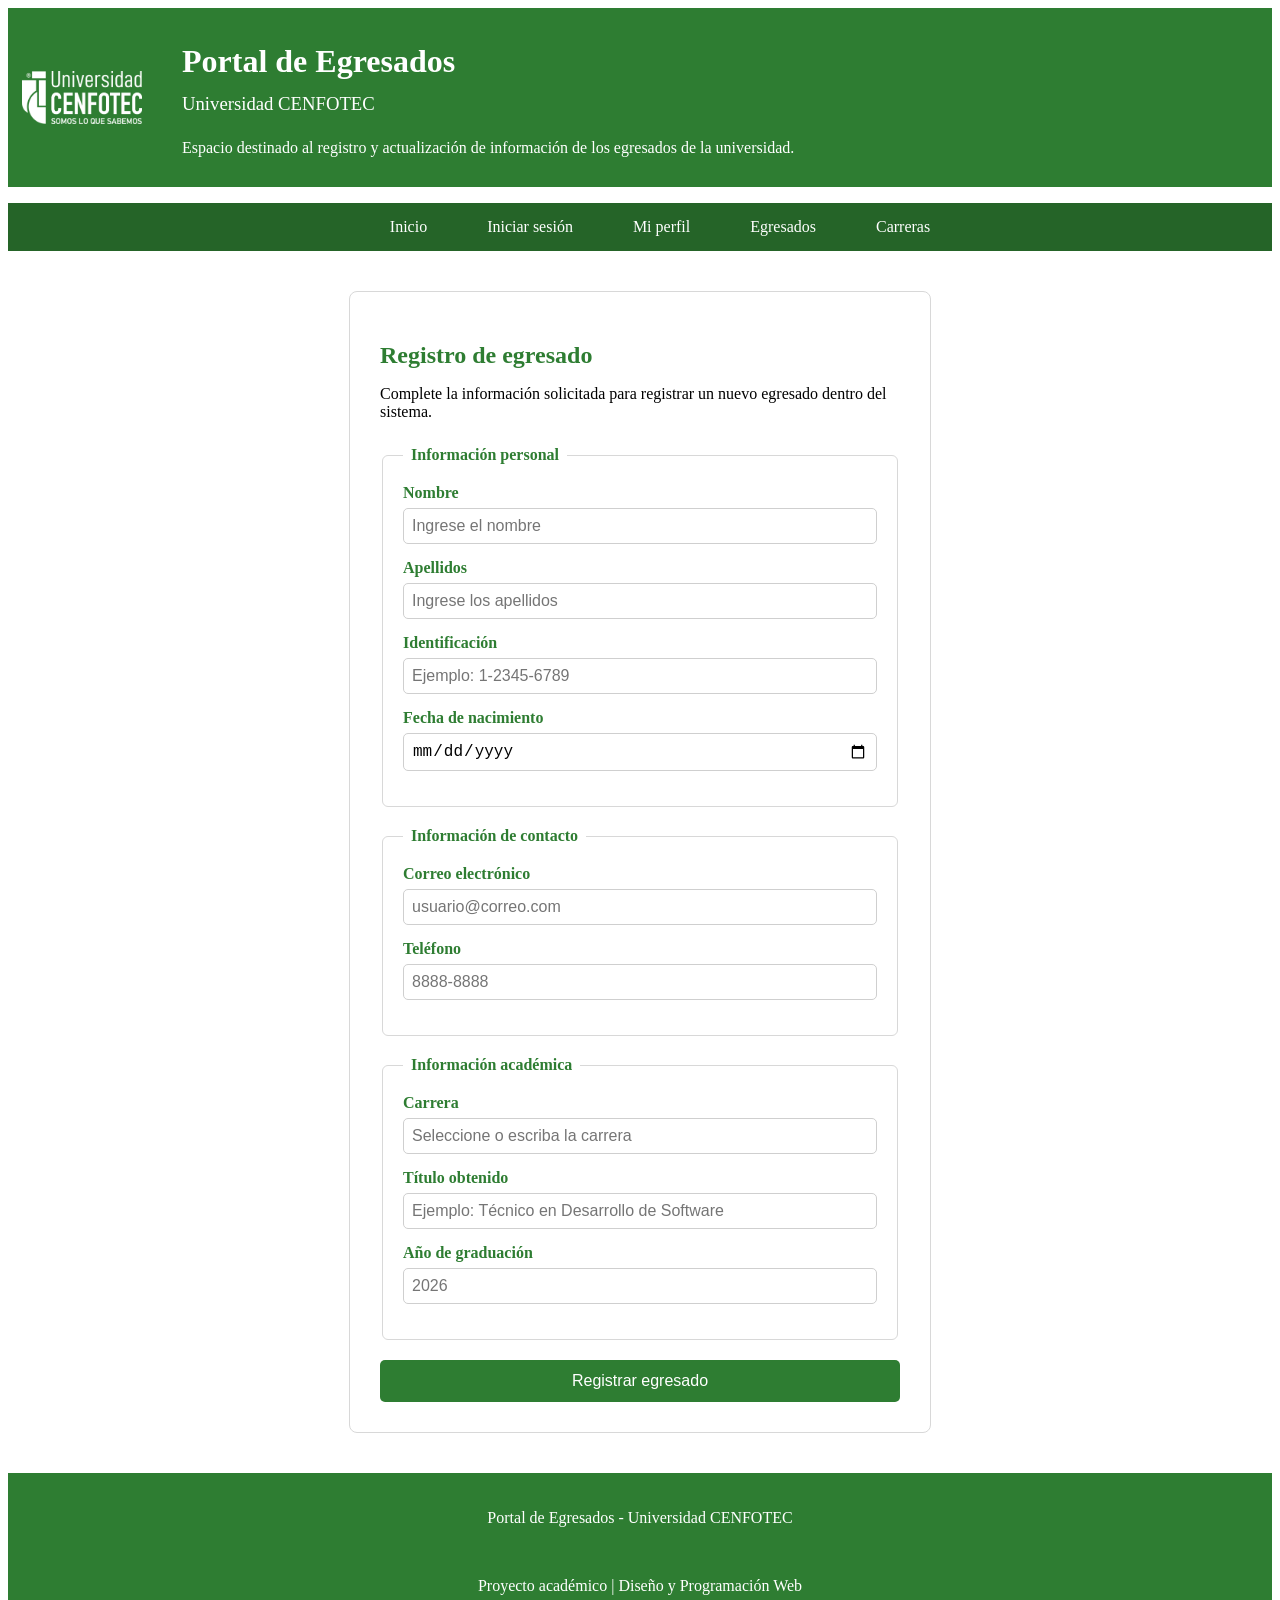
==== egresados.html @ 25c71349 "Primer avance del proyecto" ====
<!DOCTYPE html>
<html lang="es">

<head>

    <meta charset="UTF-8">
    <meta name="viewport" content="width=device-width, initial-scale=1.0">

    <title>Registro de egresado</title>

    <link rel="stylesheet" href="css/style.css">

</head>

<body>

    <header>

        <div class="encabezado">

            <img src="assets/img/logo-cenfotec.png" alt="Logo Universidad CENFOTEC">

            <div>

                <h1>Portal de Egresados</h1>

                <h3>Universidad CENFOTEC</h3>

                <p>
                    Espacio destinado al registro y actualización de información de los egresados de la universidad.
                </p>

            </div>

        </div>

    </header>

    <nav>

        <ul>

            <li><a href="index.html">Inicio</a></li>
            <li><a href="login.html">Iniciar sesión</a></li>
            <li><a href="perfil.html">Mi perfil</a></li>
            <li><a href="egresados.html">Egresados</a></li>
            <li><a href="carreras.html">Carreras</a></li>

        </ul>

    </nav>

<main>

    <section class="formulario">

        <h2>Registro de egresado</h2>

        <p class="descripcion-formulario">
            Complete la información solicitada para registrar un nuevo egresado dentro del sistema.
        </p>

        <form>

            <fieldset>

                <legend>Información personal</legend>

                <div>

                    <label for="nombre">
                        Nombre
                    </label>

                    <input
                        type="text"
                        id="nombre"
                        placeholder="Ingrese el nombre"
                        required>

                </div>

                <div>

                    <label for="apellido">
                        Apellidos
                    </label>

                    <input
                        type="text"
                        id="apellido"
                        placeholder="Ingrese los apellidos"
                        required>

                </div>

                <div>

                    <label for="identificacion">
                        Identificación
                    </label>

                    <input
                        type="text"
                        id="identificacion"
                        placeholder="Ejemplo: 1-2345-6789"
                        required>

                </div>

                <div>

                    <label for="fechaNacimiento">
                        Fecha de nacimiento
                    </label>

                    <input
                        type="date"
                        id="fechaNacimiento"
                        required>

                </div>

            </fieldset>

            <fieldset>

                <legend>Información de contacto</legend>

                <div>

                    <label for="correo">
                        Correo electrónico
                    </label>

                    <input
                        type="email"
                        id="correo"
                        placeholder="usuario@correo.com"
                        required>

                </div>

                <div>

                    <label for="telefono">
                        Teléfono
                    </label>

                    <input
                        type="tel"
                        id="telefono"
                        placeholder="8888-8888"
                        required>

                </div>

            </fieldset>

            <fieldset>

                <legend>Información académica</legend>

                <div>

                    <label for="carrera">
                        Carrera
                    </label>

                    <input
                        type="text"
                        id="carrera"
                        placeholder="Seleccione o escriba la carrera"
                        required>

                </div>

                <div>

                    <label for="titulo">
                        Título obtenido
                    </label>

                    <input
                        type="text"
                        id="titulo"
                        placeholder="Ejemplo: Técnico en Desarrollo de Software"
                        required>

                </div>

                <div>

                    <label for="graduacion">
                        Año de graduación
                    </label>

                    <input
                        type="number"
                        id="graduacion"
                        min="1980"
                        max="2100"
                        placeholder="2026"
                        required>

                </div>

            </fieldset>

            <button type="submit">

                Registrar egresado

            </button>

        </form>

    </section>

</main>

    <footer>

        <p>Portal de Egresados - Universidad CENFOTEC</p>

        <br>

        <p>
            Proyecto académico | Diseño y Programación Web
        </p>

    </footer>

</body>

</html>
---- css/style.css ----
/* ============================
   ENCABEZADO
============================ */

header{
    background-color: #2e7d32;
    color: white;
    padding: 14px;
}

header h1{
    margin-bottom: 8px;
}

header img{
    height:60px;
    margin-right:20px;
}

.encabezado div{
    display:flex;
    flex-direction:column;
    justify-content:center;
}

/* ============================
   LOGO DEL ENCABEZADO
============================ */

.encabezado{
    display: flex;
    align-items: center;
    gap: 20px;
}

.encabezado img{
    width: 120px;
    height: auto;
}

.encabezado h3{
    color: white;
    margin-top: 5px;
    margin-bottom: 8px;
    font-weight: normal;
}

/* ============================
   MENÚ
============================ */

nav{
    background-color: #256428;
}

nav ul{
    list-style: none;
    display: flex;
    justify-content: center;
}

nav li{
    margin: 0 15px;
}

nav a{
    display: block;
    color: white;
    text-decoration: none;
    padding: 15px;
}

nav a:hover{
    background-color: #3d9140;
}

/* ============================
   CONTENIDO
============================ */

main{
    width: 90%;
    max-width: 1100px;
    margin: 30px auto;
}

/* ============================
   TARJETAS
============================ */

.tarjeta{
    background-color: white;
    border-radius: 8px;
    padding: 20px;
    margin-bottom: 20px;
    border: 1px solid #d8d8d8;
}
.tarjeta h2{
    color: #2e7d32;
    margin-bottom: 10px;
}

.tarjeta h3{
    color: #2e7d32;
    margin-bottom: 10px;
}

/* ============================
   FLEXBOX
============================ */

.contenedor-flex{
    display: flex;
    justify-content: space-between;
    gap: 20px;
    flex-wrap: wrap;
}

.columna{
    flex: 1;
    min-width: 250px;
}

/* ============================
   BOTONES
============================ */

button{
    background-color: #2e7d32;
    color: white;
    border: none;
    padding: 12px 25px;
    border-radius: 5px;
    cursor: pointer;
}

button:hover{
    background-color: #256428;
}

/* ============================
   PIE DE PÁGINA
============================ */

footer{
    margin-top: 40px;
    background-color: #2e7d32;
    color: white;
    text-align: center;
    padding: 20px;
}

/* ============================
   UTILIDADES
============================ */

.texto-centro{
    text-align: center;
}

.margen-superior{
    margin-top: 20px;
}

/* ============================
   FORMULARIOS
============================ */

.formulario{

    max-width:520px;
    margin:40px auto;
    background:white;
    padding:30px;
    border:1px solid #d8d8d8;
    border-radius:8px;

}

.formulario h2{

    color:#2e7d32;
    margin-bottom:10px;

}

.descripcion-formulario{

    margin-bottom:25px;

}

.formulario form{

    margin-top:20px;

}

.formulario fieldset{

    border:1px solid #d8d8d8;
    border-radius:6px;
    padding:20px;
    margin-bottom:20px;

}

.formulario legend{

    color:#2e7d32;
    font-weight:bold;
    padding:0 8px;

}

.formulario div{

    margin-bottom:15px;

}

.formulario label{

    display:block;
    margin-bottom:6px;
    font-weight:bold;
    color:#2e7d32;

}

.formulario input,
.formulario select,
.formulario textarea{

    width:100%;
    padding:8px;
    border:1px solid #cfcfcf;
    border-radius:5px;
    font-size:16px;
    box-sizing:border-box;

}

.formulario textarea{

    resize:vertical;

}

.formulario input:focus,
.formulario select:focus,
.formulario textarea:focus{

    outline:none;
    border:1px solid #2e7d32;

}

.formulario button{

    width:100%;
    padding:12px;
    background:#2e7d32;
    color:white;
    border:none;
    border-radius:5px;
    cursor:pointer;
    font-size:16px;
    transition:background-color 0.2s;

}

.formulario button:hover{

    background:#256428;

}
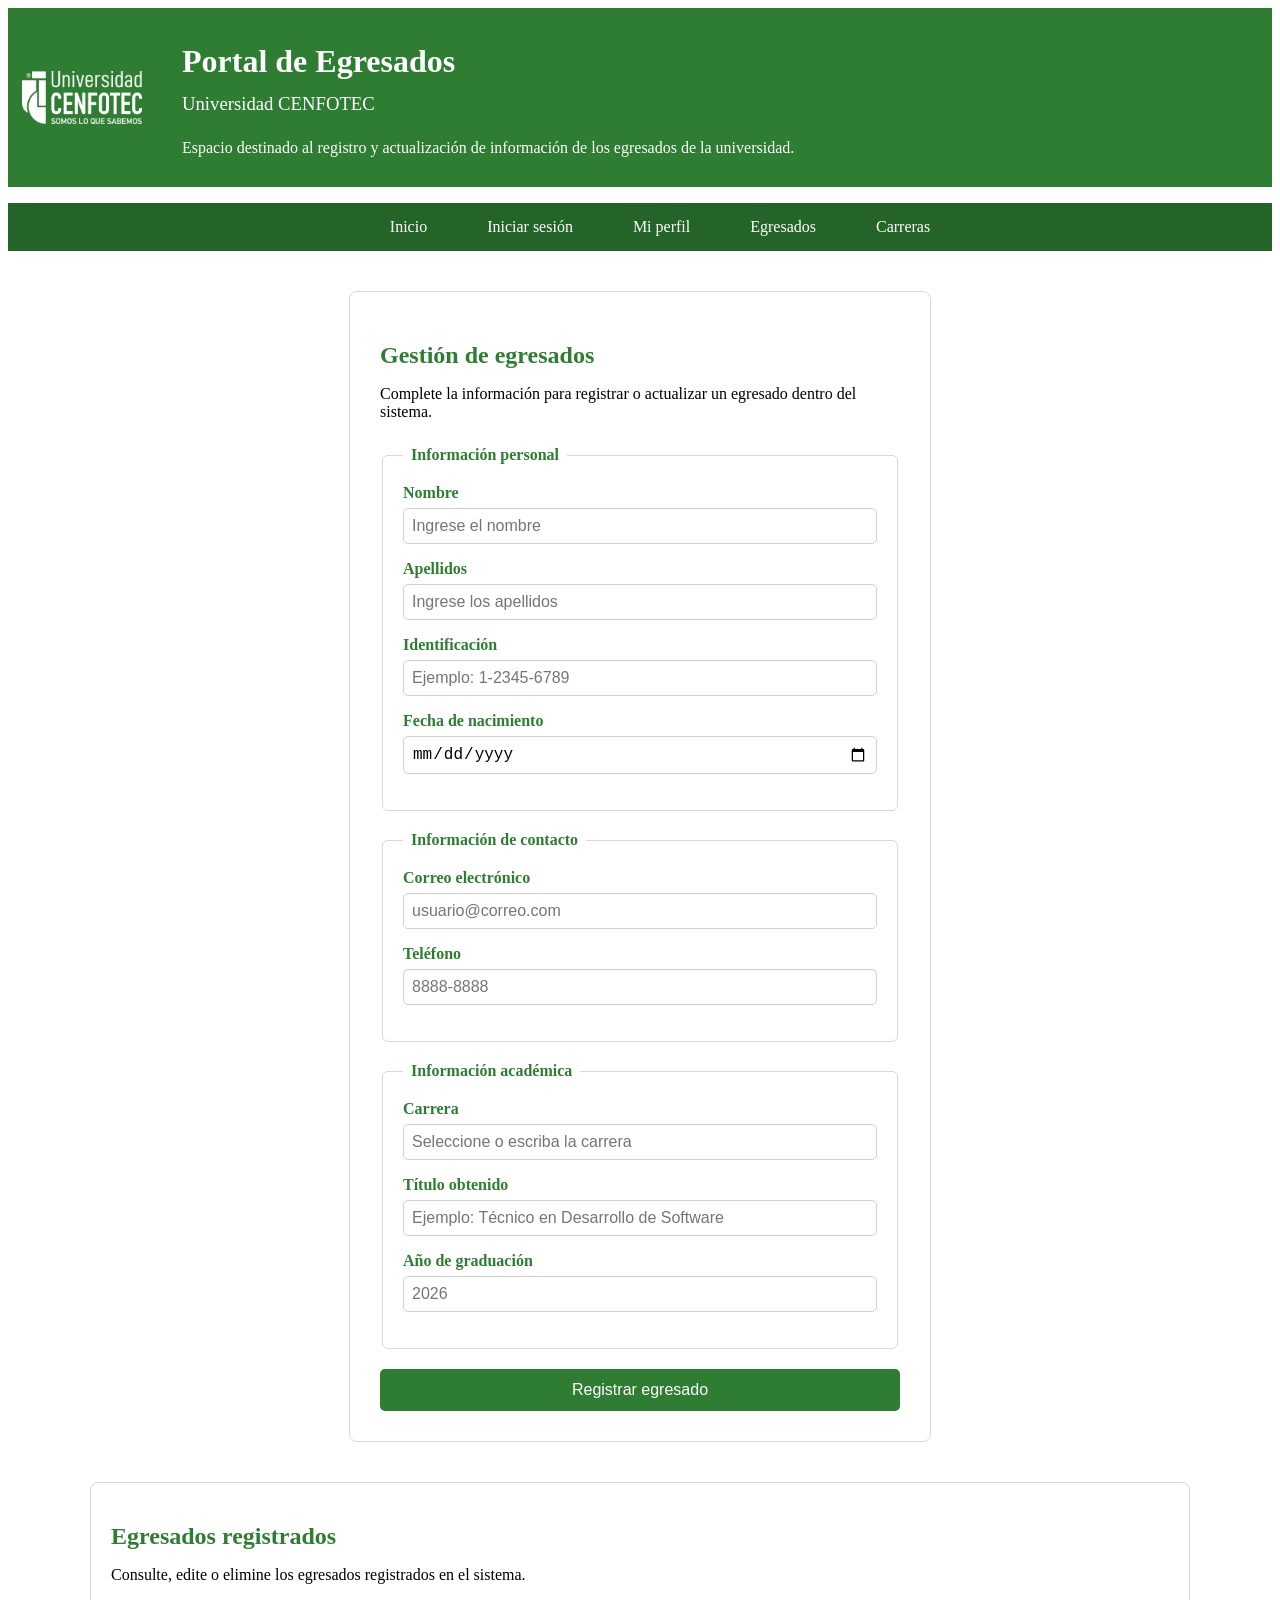
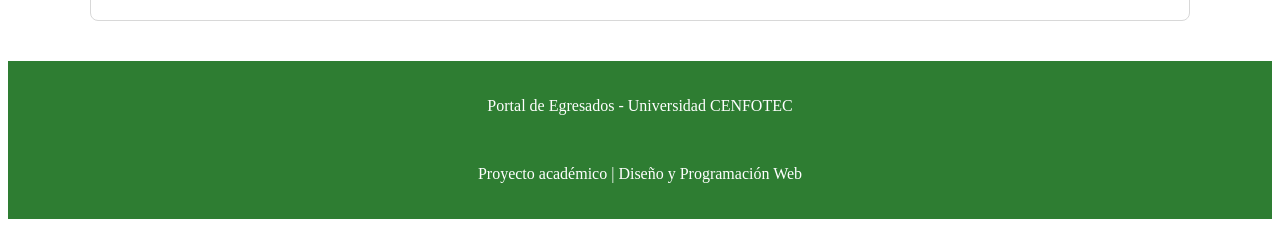
==== commit d0739009: "Actualización de gestión de egresados" ====
--- a/egresados.html
+++ b/egresados.html
@@ -6,7 +6,7 @@
     <meta charset="UTF-8">
     <meta name="viewport" content="width=device-width, initial-scale=1.0">
 
-    <title>Registro de egresado</title>
+    <title>Gestión de egresados</title>
 
     <link rel="stylesheet" href="css/style.css">
 
@@ -50,174 +50,194 @@
 
     </nav>
 
-<main>
-
-    <section class="formulario">
-
-        <h2>Registro de egresado</h2>
-
-        <p class="descripcion-formulario">
-            Complete la información solicitada para registrar un nuevo egresado dentro del sistema.
-        </p>
-
-        <form>
-
-            <fieldset>
-
-                <legend>Información personal</legend>
-
-                <div>
-
-                    <label for="nombre">
-                        Nombre
-                    </label>
-
-                    <input
-                        type="text"
-                        id="nombre"
-                        placeholder="Ingrese el nombre"
-                        required>
-
-                </div>
-
-                <div>
-
-                    <label for="apellido">
-                        Apellidos
-                    </label>
-
-                    <input
-                        type="text"
-                        id="apellido"
-                        placeholder="Ingrese los apellidos"
-                        required>
-
-                </div>
-
-                <div>
-
-                    <label for="identificacion">
-                        Identificación
-                    </label>
-
-                    <input
-                        type="text"
-                        id="identificacion"
-                        placeholder="Ejemplo: 1-2345-6789"
-                        required>
-
-                </div>
-
-                <div>
-
-                    <label for="fechaNacimiento">
-                        Fecha de nacimiento
-                    </label>
-
-                    <input
-                        type="date"
-                        id="fechaNacimiento"
-                        required>
-
-                </div>
-
-            </fieldset>
-
-            <fieldset>
-
-                <legend>Información de contacto</legend>
-
-                <div>
-
-                    <label for="correo">
-                        Correo electrónico
-                    </label>
-
-                    <input
-                        type="email"
-                        id="correo"
-                        placeholder="usuario@correo.com"
-                        required>
-
-                </div>
-
-                <div>
-
-                    <label for="telefono">
-                        Teléfono
-                    </label>
-
-                    <input
-                        type="tel"
-                        id="telefono"
-                        placeholder="8888-8888"
-                        required>
-
-                </div>
-
-            </fieldset>
-
-            <fieldset>
-
-                <legend>Información académica</legend>
-
-                <div>
-
-                    <label for="carrera">
-                        Carrera
-                    </label>
-
-                    <input
-                        type="text"
-                        id="carrera"
-                        placeholder="Seleccione o escriba la carrera"
-                        required>
-
-                </div>
-
-                <div>
-
-                    <label for="titulo">
-                        Título obtenido
-                    </label>
-
-                    <input
-                        type="text"
-                        id="titulo"
-                        placeholder="Ejemplo: Técnico en Desarrollo de Software"
-                        required>
-
-                </div>
-
-                <div>
-
-                    <label for="graduacion">
-                        Año de graduación
-                    </label>
-
-                    <input
-                        type="number"
-                        id="graduacion"
-                        min="1980"
-                        max="2100"
-                        placeholder="2026"
-                        required>
-
-                </div>
-
-            </fieldset>
-
-            <button type="submit">
-
-                Registrar egresado
-
-            </button>
-
-        </form>
-
-    </section>
-
-</main>
+    <main>
+
+        <section class="formulario">
+
+            <h2>Gestión de egresados</h2>
+
+            <p class="descripcion-formulario">
+                Complete la información para registrar o actualizar un egresado dentro del sistema.
+            </p>
+
+            <form id="formEgresado">
+
+                <fieldset>
+
+                    <legend>Información personal</legend>
+
+                    <div>
+
+                        <label for="nombre">
+                            Nombre
+                        </label>
+
+                        <input
+                            type="text"
+                            id="nombre"
+                            placeholder="Ingrese el nombre">
+
+                        <p id="errorNombre" class="mensaje-error"></p>
+
+                    </div>
+
+                    <div>
+
+                        <label for="apellido">
+                            Apellidos
+                        </label>
+
+                        <input
+                            type="text"
+                            id="apellido"
+                            placeholder="Ingrese los apellidos">
+
+                        <p id="errorApellido" class="mensaje-error"></p>
+
+                    </div>
+
+                    <div>
+
+                        <label for="identificacion">
+                            Identificación
+                        </label>
+
+                        <input
+                            type="text"
+                            id="identificacion"
+                            placeholder="Ejemplo: 1-2345-6789">
+
+                        <p id="errorIdentificacion" class="mensaje-error"></p>
+
+                    </div>
+
+                    <div>
+
+                        <label for="fechaNacimiento">
+                            Fecha de nacimiento
+                        </label>
+
+                        <input
+                            type="date"
+                            id="fechaNacimiento">
+
+                        <p id="errorFechaNacimiento" class="mensaje-error"></p>
+
+                    </div>
+
+                </fieldset>
+
+                <fieldset>
+
+                    <legend>Información de contacto</legend>
+
+                    <div>
+
+                        <label for="correo">
+                            Correo electrónico
+                        </label>
+
+                        <input
+                            type="email"
+                            id="correo"
+                            placeholder="usuario@correo.com">
+
+                        <p id="errorCorreo" class="mensaje-error"></p>
+
+                    </div>
+
+                    <div>
+
+                        <label for="telefono">
+                            Teléfono
+                        </label>
+
+                        <input
+                            type="tel"
+                            id="telefono"
+                            placeholder="8888-8888">
+
+                        <p id="errorTelefono" class="mensaje-error"></p>
+
+                    </div>
+
+                </fieldset>
+
+                <fieldset>
+
+                    <legend>Información académica</legend>
+
+                    <div>
+
+                        <label for="carrera">
+                            Carrera
+                        </label>
+
+                        <input
+                            type="text"
+                            id="carrera"
+                            placeholder="Seleccione o escriba la carrera">
+
+                        <p id="errorCarrera" class="mensaje-error"></p>
+
+                    </div>
+
+                    <div>
+
+                        <label for="titulo">
+                            Título obtenido
+                        </label>
+
+                        <input
+                            type="text"
+                            id="titulo"
+                            placeholder="Ejemplo: Técnico en Desarrollo de Software">
+
+                        <p id="errorTitulo" class="mensaje-error"></p>
+
+                    </div>
+
+                    <div>
+
+                        <label for="graduacion">
+                            Año de graduación
+                        </label>
+
+                        <input
+                            type="number"
+                            id="graduacion"
+                            placeholder="2026">
+
+                        <p id="errorGraduacion" class="mensaje-error"></p>
+
+                    </div>
+
+                </fieldset>
+
+                <button type="submit" id="botonEgresado">
+                    Registrar egresado
+                </button>
+
+            </form>
+
+        </section>
+
+
+        <section class="tarjeta">
+
+            <h2>Egresados registrados</h2>
+
+            <p>
+                Consulte, edite o elimine los egresados registrados en el sistema.
+            </p>
+
+            <div id="listaEgresados" class="lista-registros">
+
+            </div>
+
+        </section>
+
+    </main>
 
     <footer>
 
@@ -231,6 +251,8 @@
 
     </footer>
 
+    <script src="js/egresados.js"></script>
+
 </body>
 
 </html>
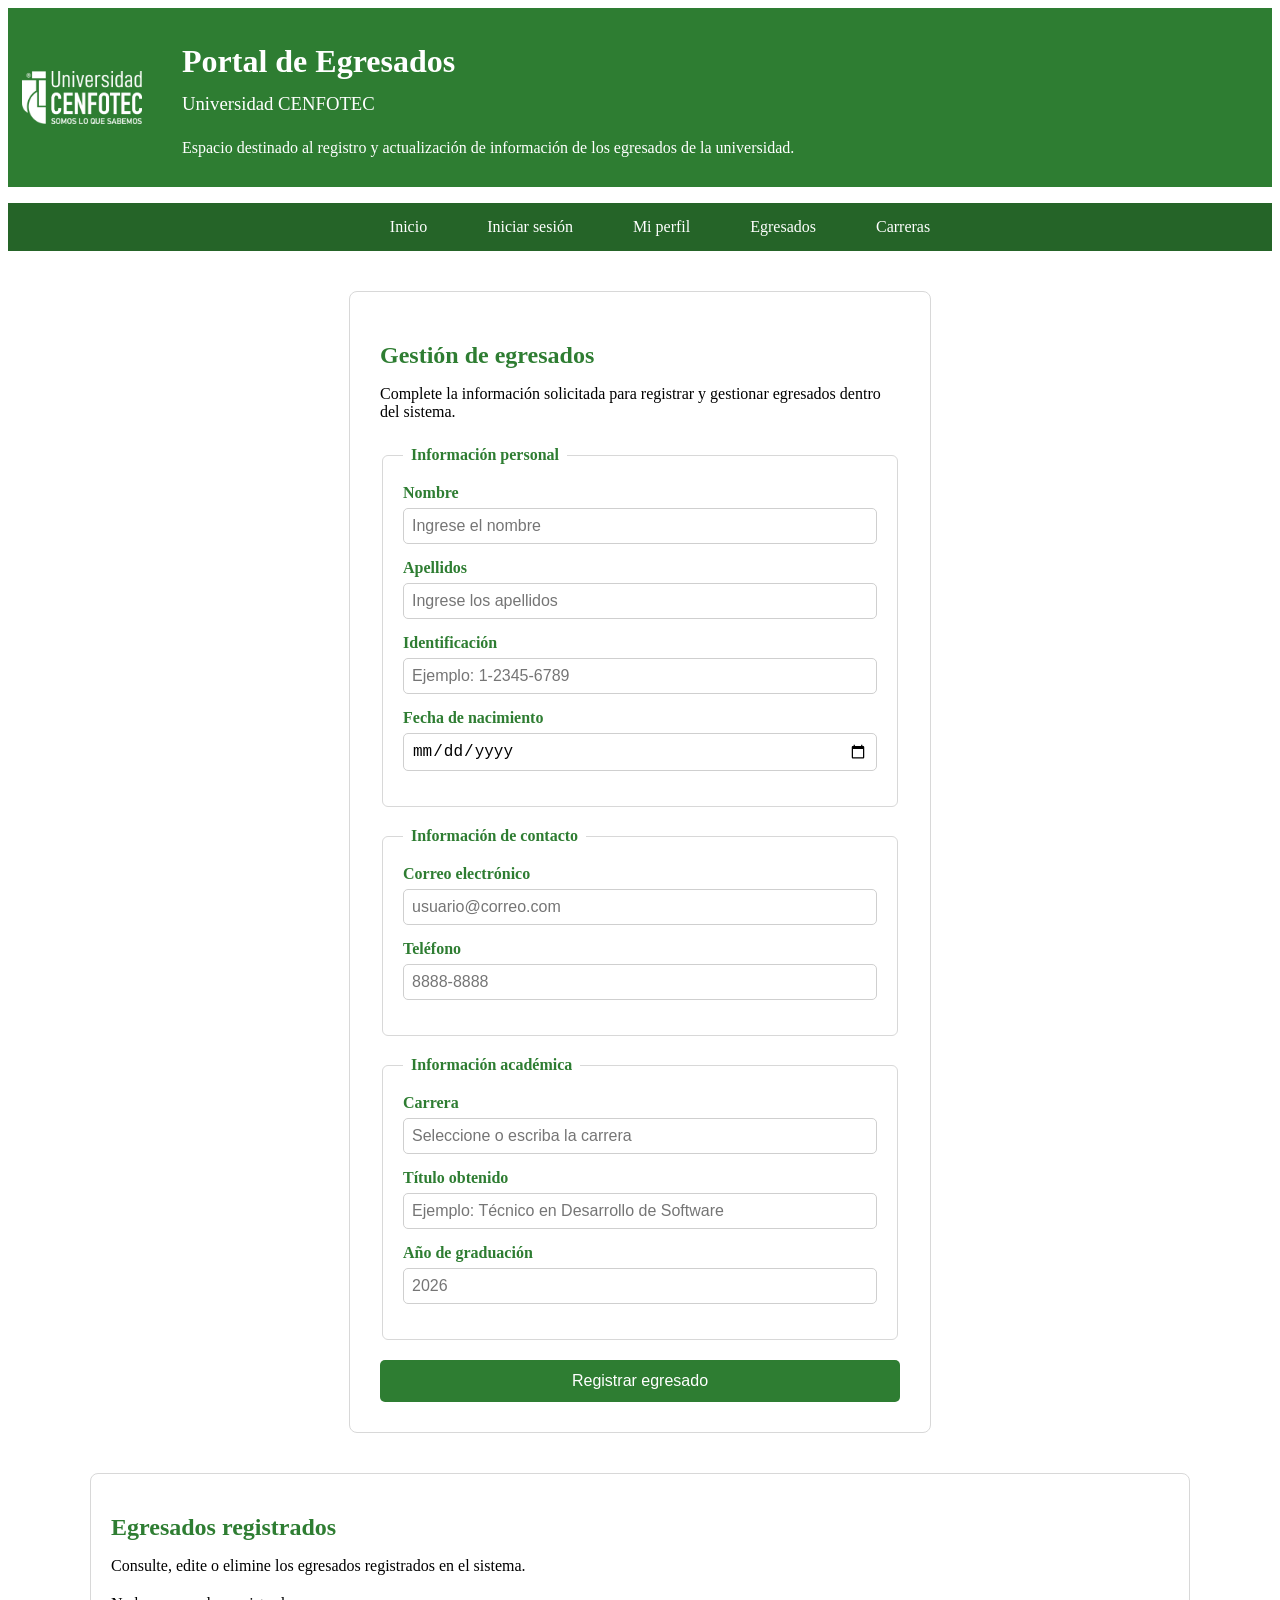
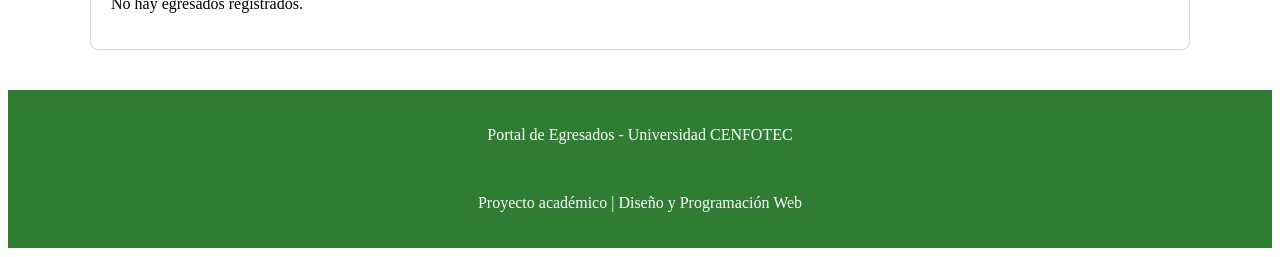
==== commit 5f836e0f: "Mejora de descripción de gestión de egresados" ====
--- a/egresados.html
+++ b/egresados.html
@@ -57,7 +57,7 @@
             <h2>Gestión de egresados</h2>
 
             <p class="descripcion-formulario">
-                Complete la información para registrar o actualizar un egresado dentro del sistema.
+                Complete la información solicitada para registrar y gestionar egresados dentro del sistema.
             </p>
 
             <form id="formEgresado">
--- a/css/style.css
+++ b/css/style.css
@@ -274,4 +274,76 @@
 
     background:#256428;
 
+}
+
+/* ============================
+   MENSAJES DE ERROR
+============================ */
+
+.mensaje-error{
+
+    color:#c62828;
+    font-size:14px;
+    margin-top:5px;
+
+}
+
+.formulario .input-error{
+
+    border:1px solid #c62828;
+
+}
+
+
+/* ============================
+   LISTA DE REGISTROS
+============================ */
+
+.lista-registros{
+
+    margin-top:20px;
+
+}
+
+.registro{
+
+    border:1px solid #d8d8d8;
+    border-radius:6px;
+    padding:15px;
+    margin-bottom:15px;
+
+}
+
+.registro h3{
+
+    color:#2e7d32;
+    margin-bottom:10px;
+
+}
+
+.registro p{
+
+    margin-bottom:8px;
+
+}
+
+.acciones-registro{
+
+    display:flex;
+    gap:10px;
+    margin-top:15px;
+
+}
+
+/* ============================
+   MENSAJE DE ÉXITO
+============================ */
+
+.mensaje-exito{
+
+    color:#2e7d32;
+    font-weight:bold;
+    text-align:center;
+    margin-top:15px;
+
 }
